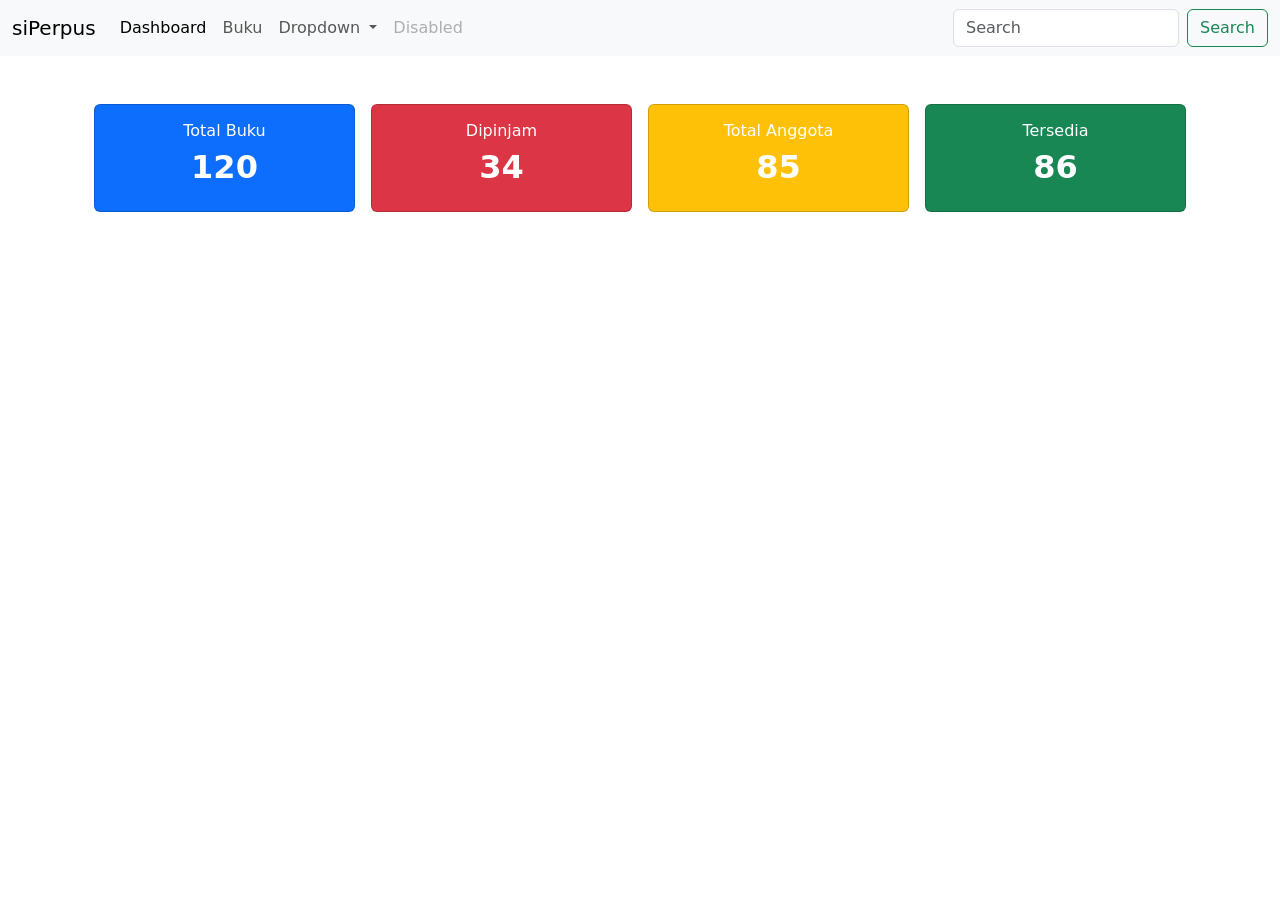
==== pages/index.html @ 61b56c11 "dashboard dan daftar buku" ====
<!DOCTYPE html>
<html lang="en">

<head>
    <meta charset="UTF-8">
    <meta name="viewport" content="width=device-width, initial-scale=1.0">
    <title>Dashboard</title>
    <link href="https://cdn.jsdelivr.net/npm/bootstrap@5.3.8/dist/css/bootstrap.min.css" rel="stylesheet"
        integrity="sha384-sRIl4kxILFvY47J16cr9ZwB07vP4J8+LH7qKQnuqkuIAvNWLzeN8tE5YBujZqJLB" crossorigin="anonymous">
    <script src="https://cdn.jsdelivr.net/npm/bootstrap@5.3.8/dist/js/bootstrap.bundle.min.js"
        integrity="sha384-FKyoEForCGlyvwx9Hj09JcYn3nv7wiPVlz7YYwJrWVcXK/BmnVDxM+D2scQbITxI"
        crossorigin="anonymous"></script>
</head>

<body>
    <nav class="navbar navbar-expand-lg bg-body-tertiary">
        <div class="container-fluid">
            <a class="navbar-brand" href="index.html">siPerpus</a>
            <button class="navbar-toggler" type="button" data-bs-toggle="collapse"
                data-bs-target="#navbarSupportedContent" aria-controls="navbarSupportedContent" aria-expanded="false"
                aria-label="Toggle navigation">
                <span class="navbar-toggler-icon"></span>
            </button>
            <div class="collapse navbar-collapse" id="navbarSupportedContent">
                <ul class="navbar-nav me-auto mb-2 mb-lg-0">
                    <li class="nav-item">
                        <a class="nav-link active" aria-current="page" href="index.html">Dashboard</a>
                    </li>
                    <li class="nav-item">
                        <a class="nav-link" href="daftar_buku.html">Buku</a>
                    </li>
                    <li class="nav-item dropdown">
                        <a class="nav-link dropdown-toggle" href="#" role="button" data-bs-toggle="dropdown"
                            aria-expanded="false">
                            Dropdown
                        </a>
                        <ul class="dropdown-menu">
                            <li><a class="dropdown-item" href="#">Action</a></li>
                            <li><a class="dropdown-item" href="#">Another action</a></li>
                            <li>
                                <hr class="dropdown-divider">
                            </li>
                            <li><a class="dropdown-item" href="#">Something else here</a></li>
                        </ul>
                    </li>
                    <li class="nav-item">
                        <a class="nav-link disabled" aria-disabled="true">Disabled</a>
                    </li>
                </ul>
                <form class="d-flex" role="search">
                    <input class="form-control me-2" type="search" placeholder="Search" aria-label="Search" />
                    <button class="btn btn-outline-success" type="submit">Search</button>
                </form>
            </div>
        </div>
    </nav>
    <div class="container text-center mx-auto mt-5">
        <div class="container text-center">
            <div class="row g-3">
                <div class="col-md-3">
                    <div class="card text-white bg-primary">
                        <div class="card-body">
                            <h6 class="card-title">Total Buku</h6>
                            <h2 class="fw-bold">120</h2>
                        </div>
                    </div>
                </div>
                <div class="col-md-3">
                    <div class="card text-white bg-danger">
                        <div class="card-body">
                            <h6 class="card-title">Dipinjam</h6>
                            <h2 class="fw-bold">34</h2>
                        </div>
                    </div>
                </div>
                <div class="col-md-3">
                    <div class="card text-white bg-warning">
                        <div class="card-body">
                            <h6 class="card-title">Total Anggota</h6>
                            <h2 class="fw-bold">85</h2>
                        </div>
                    </div>
                </div>
                <div class="col-md-3">
                    <div class="card text-white bg-success">
                        <div class="card-body">
                            <h6 class="card-title">Tersedia</h6>
                            <h2 class="fw-bold">86</h2>
                        </div>
                    </div>
                </div>
            </div>
        </div>
    </div>
    <div class="container text-center mx-auto mt-5">

    </div>
    <script src="https://cdn.jsdelivr.net/npm/@popperjs/core@2.11.8/dist/umd/popper.min.js"
        integrity="sha384-I7E8VVD/ismYTF4hNIPjVp/Zjvgyol6VFvRkX/vR+Vc4jQkC+hVqc2pM8ODewa9r"
        crossorigin="anonymous"></script>
    <script src="https://cdn.jsdelivr.net/npm/bootstrap@5.3.8/dist/js/bootstrap.min.js"
        integrity="sha384-G/EV+4j2dNv+tEPo3++6LCgdCROaejBqfUeNjuKAiuXbjrxilcCdDz6ZAVfHWe1Y"
        crossorigin="anonymous"></script>
</body>

</html>
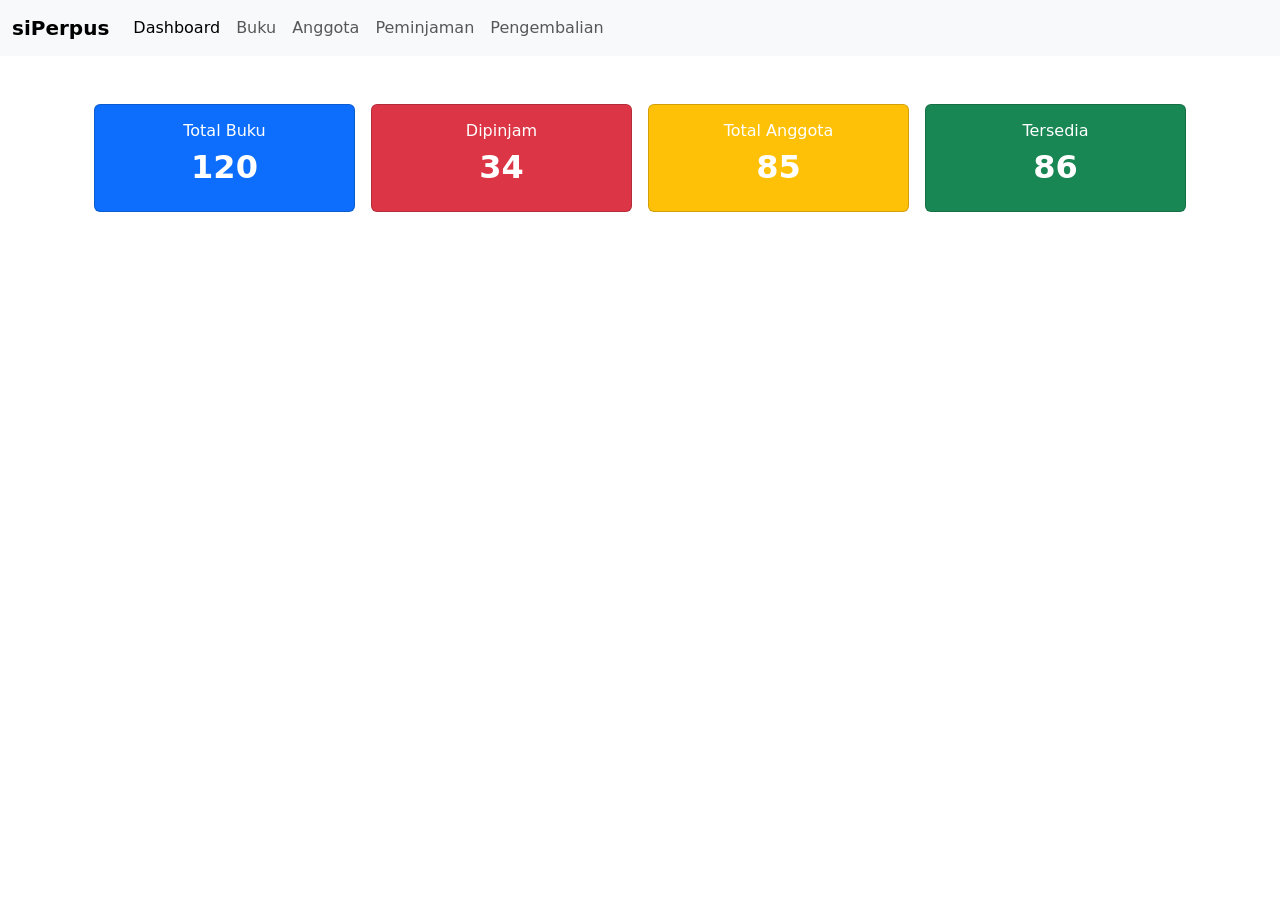
==== commit 34f50db0: "buat tabel buku" ====
--- a/pages/index.html
+++ b/pages/index.html
@@ -14,46 +14,34 @@
 
 <body>
     <nav class="navbar navbar-expand-lg bg-body-tertiary">
-        <div class="container-fluid">
-            <a class="navbar-brand" href="index.html">siPerpus</a>
-            <button class="navbar-toggler" type="button" data-bs-toggle="collapse"
-                data-bs-target="#navbarSupportedContent" aria-controls="navbarSupportedContent" aria-expanded="false"
-                aria-label="Toggle navigation">
-                <span class="navbar-toggler-icon"></span>
-            </button>
-            <div class="collapse navbar-collapse" id="navbarSupportedContent">
-                <ul class="navbar-nav me-auto mb-2 mb-lg-0">
-                    <li class="nav-item">
-                        <a class="nav-link active" aria-current="page" href="index.html">Dashboard</a>
-                    </li>
-                    <li class="nav-item">
-                        <a class="nav-link" href="daftar_buku.html">Buku</a>
-                    </li>
-                    <li class="nav-item dropdown">
-                        <a class="nav-link dropdown-toggle" href="#" role="button" data-bs-toggle="dropdown"
-                            aria-expanded="false">
-                            Dropdown
-                        </a>
-                        <ul class="dropdown-menu">
-                            <li><a class="dropdown-item" href="#">Action</a></li>
-                            <li><a class="dropdown-item" href="#">Another action</a></li>
-                            <li>
-                                <hr class="dropdown-divider">
-                            </li>
-                            <li><a class="dropdown-item" href="#">Something else here</a></li>
-                        </ul>
-                    </li>
-                    <li class="nav-item">
-                        <a class="nav-link disabled" aria-disabled="true">Disabled</a>
-                    </li>
-                </ul>
-                <form class="d-flex" role="search">
-                    <input class="form-control me-2" type="search" placeholder="Search" aria-label="Search" />
-                    <button class="btn btn-outline-success" type="submit">Search</button>
-                </form>
-            </div>
+    <div class="container-fluid">
+        <a class="navbar-brand fw-bold" href="index.html">siPerpus</a>
+        <button class="navbar-toggler" type="button" data-bs-toggle="collapse"
+            data-bs-target="#navbarSupportedContent" aria-controls="navbarSupportedContent"
+            aria-expanded="false" aria-label="Toggle navigation">
+            <span class="navbar-toggler-icon"></span>
+        </button>
+        <div class="collapse navbar-collapse" id="navbarSupportedContent">
+            <ul class="navbar-nav me-auto mb-2 mb-lg-0">
+                <li class="nav-item">
+                    <a class="nav-link active" aria-current="page" href="index.html">Dashboard</a>
+                </li>
+                <li class="nav-item">
+                    <a class="nav-link" href="daftar_buku.html">Buku</a>
+                </li>
+                <li class="nav-item">
+                    <a class="nav-link" href="anggota.html">Anggota</a>
+                </li>
+                <li class="nav-item">
+                    <a class="nav-link" href="peminjaman.html">Peminjaman</a>
+                </li>
+                <li class="nav-item">
+                    <a class="nav-link" href="pengembalian.html">Pengembalian</a>
+                </li>
+            </ul>
         </div>
-    </nav>
+    </div>
+</nav>
     <div class="container text-center mx-auto mt-5">
         <div class="container text-center">
             <div class="row g-3">
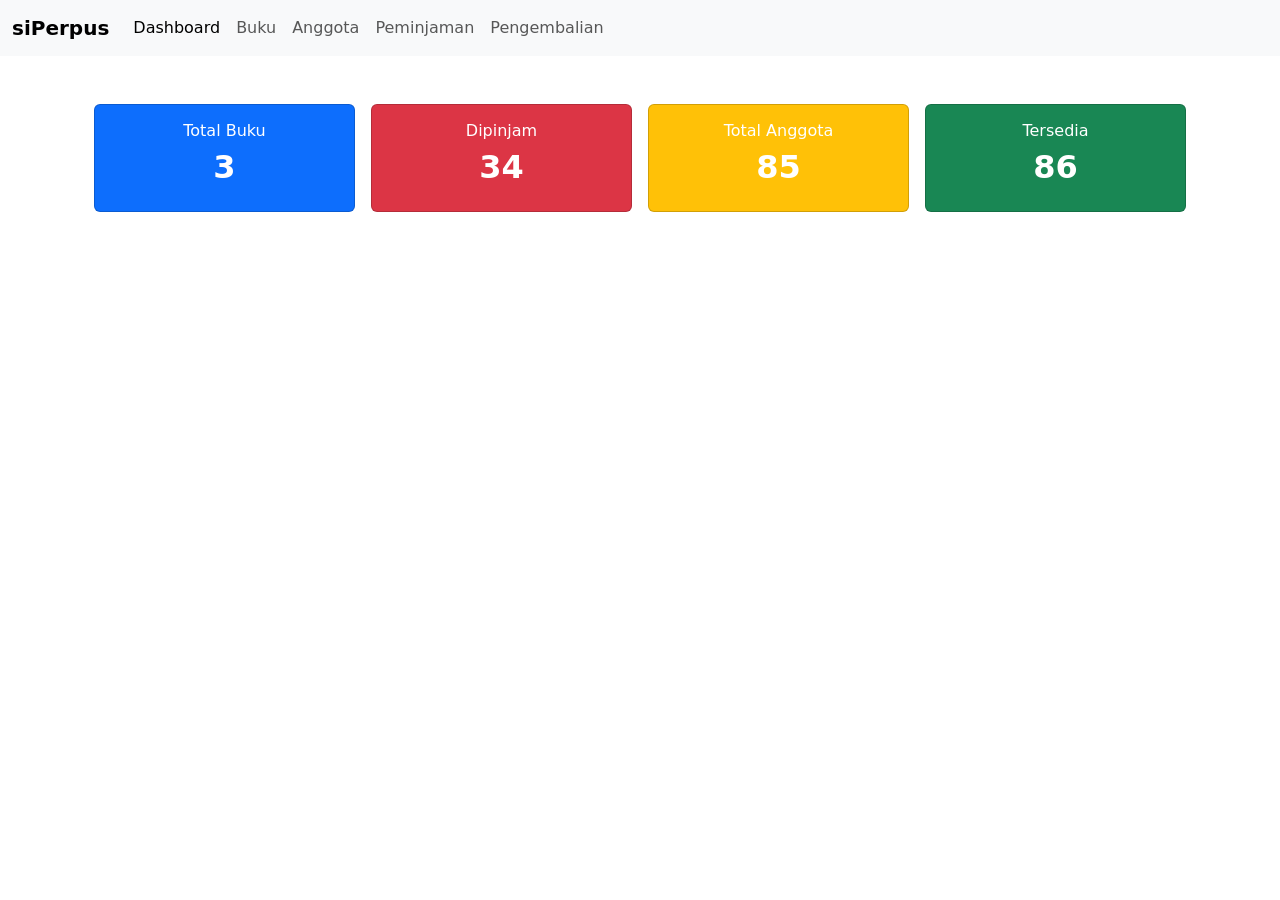
==== commit 80ffee36: "buat data anggota perpustakaan" ====
--- a/pages/index.html
+++ b/pages/index.html
@@ -14,34 +14,34 @@
 
 <body>
     <nav class="navbar navbar-expand-lg bg-body-tertiary">
-    <div class="container-fluid">
-        <a class="navbar-brand fw-bold" href="index.html">siPerpus</a>
-        <button class="navbar-toggler" type="button" data-bs-toggle="collapse"
-            data-bs-target="#navbarSupportedContent" aria-controls="navbarSupportedContent"
-            aria-expanded="false" aria-label="Toggle navigation">
-            <span class="navbar-toggler-icon"></span>
-        </button>
-        <div class="collapse navbar-collapse" id="navbarSupportedContent">
-            <ul class="navbar-nav me-auto mb-2 mb-lg-0">
-                <li class="nav-item">
-                    <a class="nav-link active" aria-current="page" href="index.html">Dashboard</a>
-                </li>
-                <li class="nav-item">
-                    <a class="nav-link" href="daftar_buku.html">Buku</a>
-                </li>
-                <li class="nav-item">
-                    <a class="nav-link" href="anggota.html">Anggota</a>
-                </li>
-                <li class="nav-item">
-                    <a class="nav-link" href="peminjaman.html">Peminjaman</a>
-                </li>
-                <li class="nav-item">
-                    <a class="nav-link" href="pengembalian.html">Pengembalian</a>
-                </li>
-            </ul>
+        <div class="container-fluid">
+            <a class="navbar-brand fw-bold" href="index.html">siPerpus</a>
+            <button class="navbar-toggler" type="button" data-bs-toggle="collapse"
+                data-bs-target="#navbarSupportedContent" aria-controls="navbarSupportedContent" aria-expanded="false"
+                aria-label="Toggle navigation">
+                <span class="navbar-toggler-icon"></span>
+            </button>
+            <div class="collapse navbar-collapse" id="navbarSupportedContent">
+                <ul class="navbar-nav me-auto mb-2 mb-lg-0">
+                    <li class="nav-item">
+                        <a class="nav-link active" aria-current="page" href="index.html">Dashboard</a>
+                    </li>
+                    <li class="nav-item">
+                        <a class="nav-link" href="buku.html">Buku</a>
+                    </li>
+                    <li class="nav-item">
+                        <a class="nav-link" href="anggota.html">Anggota</a>
+                    </li>
+                    <li class="nav-item">
+                        <a class="nav-link" href="peminjaman.html">Peminjaman</a>
+                    </li>
+                    <li class="nav-item">
+                        <a class="nav-link" href="pengembalian.html">Pengembalian</a>
+                    </li>
+                </ul>
+            </div>
         </div>
-    </div>
-</nav>
+    </nav>
     <div class="container text-center mx-auto mt-5">
         <div class="container text-center">
             <div class="row g-3">
@@ -49,7 +49,7 @@
                     <div class="card text-white bg-primary">
                         <div class="card-body">
                             <h6 class="card-title">Total Buku</h6>
-                            <h2 class="fw-bold">120</h2>
+                            <h2 class="fw-bold" id="total-buku">120</h2>
                         </div>
                     </div>
                 </div>
@@ -83,6 +83,13 @@
     <div class="container text-center mx-auto mt-5">
 
     </div>
+    <script src="./../js/data.js"></script>
+    <script>
+        document.addEventListener("DOMContentLoaded", () => {
+            const totalBuku = document.getElementById('total-buku');
+            totalBuku.innerHTML = dataBuku.length;
+        });
+    </script>
     <script src="https://cdn.jsdelivr.net/npm/@popperjs/core@2.11.8/dist/umd/popper.min.js"
         integrity="sha384-I7E8VVD/ismYTF4hNIPjVp/Zjvgyol6VFvRkX/vR+Vc4jQkC+hVqc2pM8ODewa9r"
         crossorigin="anonymous"></script>
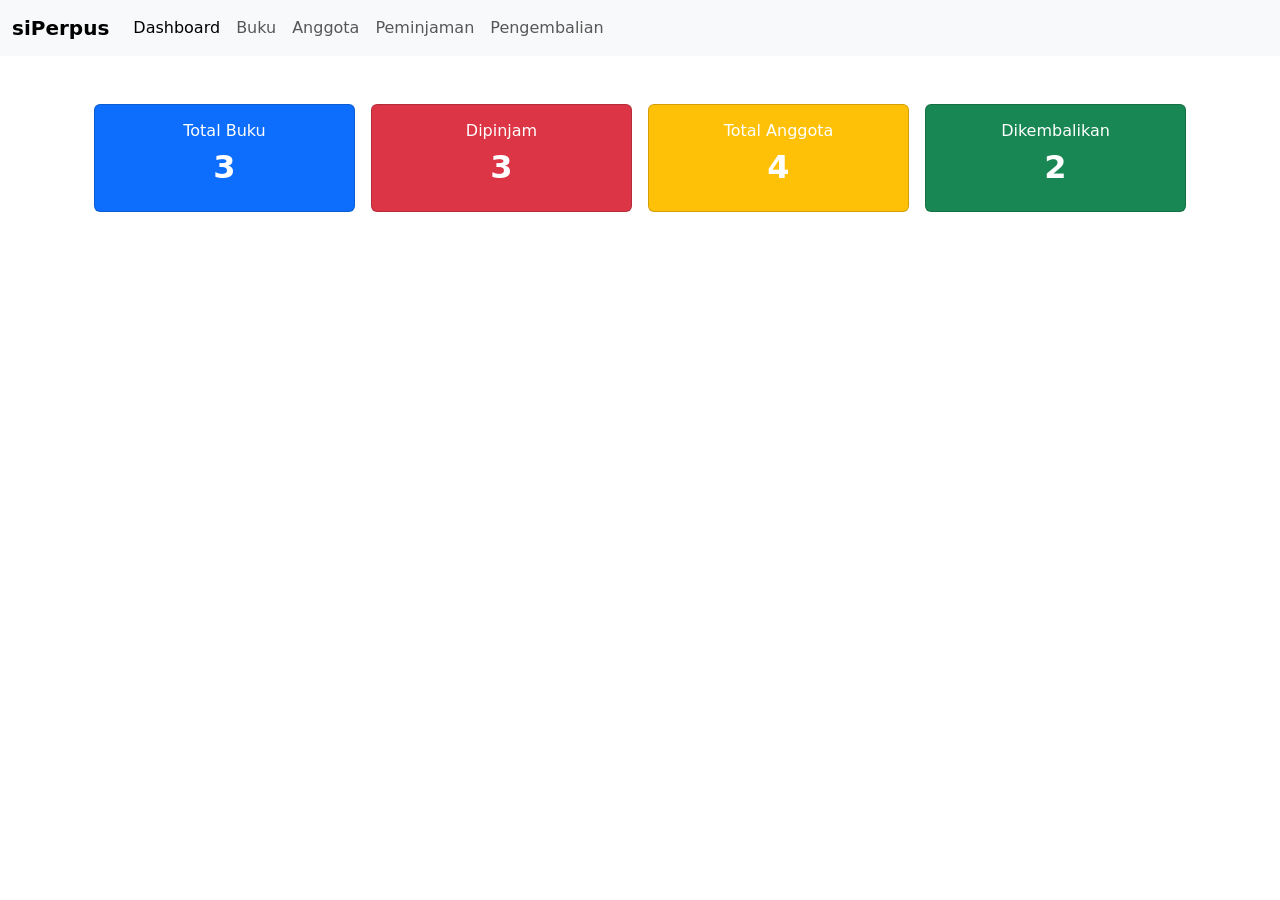
==== commit 90463982: "update dashboard" ====
--- a/pages/index.html
+++ b/pages/index.html
@@ -49,7 +49,7 @@
                     <div class="card text-white bg-primary">
                         <div class="card-body">
                             <h6 class="card-title">Total Buku</h6>
-                            <h2 class="fw-bold" id="total-buku">120</h2>
+                            <h2 class="fw-bold" id="total-buku">0</h2>
                         </div>
                     </div>
                 </div>
@@ -57,7 +57,7 @@
                     <div class="card text-white bg-danger">
                         <div class="card-body">
                             <h6 class="card-title">Dipinjam</h6>
-                            <h2 class="fw-bold">34</h2>
+                            <h2 class="fw-bold" id="total-dipinjam">0</h2>
                         </div>
                     </div>
                 </div>
@@ -65,29 +65,35 @@
                     <div class="card text-white bg-warning">
                         <div class="card-body">
                             <h6 class="card-title">Total Anggota</h6>
-                            <h2 class="fw-bold">85</h2>
+                            <h2 class="fw-bold" id="total-anggota">0</h2>
                         </div>
                     </div>
                 </div>
                 <div class="col-md-3">
                     <div class="card text-white bg-success">
                         <div class="card-body">
-                            <h6 class="card-title">Tersedia</h6>
-                            <h2 class="fw-bold">86</h2>
+                            <h6 class="card-title">Dikembalikan</h6>
+                            <h2 class="fw-bold" id="total-kembali">0</h2>
                         </div>
                     </div>
                 </div>
             </div>
         </div>
     </div>
-    <div class="container text-center mx-auto mt-5">
-
-    </div>
     <script src="./../js/data.js"></script>
     <script>
         document.addEventListener("DOMContentLoaded", () => {
             const totalBuku = document.getElementById('total-buku');
             totalBuku.innerHTML = dataBuku.length;
+
+            const totalAnggota = document.getElementById('total-anggota');
+            totalAnggota.innerHTML = dataAnggota.length;
+
+            const totalDipinjam = document.getElementById('total-dipinjam');
+            totalDipinjam.innerHTML = dataPeminjaman.length;
+
+            const totalPengembalian = document.getElementById('total-kembali');
+            totalPengembalian.innerHTML = dataPengembalian.length;
         });
     </script>
     <script src="https://cdn.jsdelivr.net/npm/@popperjs/core@2.11.8/dist/umd/popper.min.js"
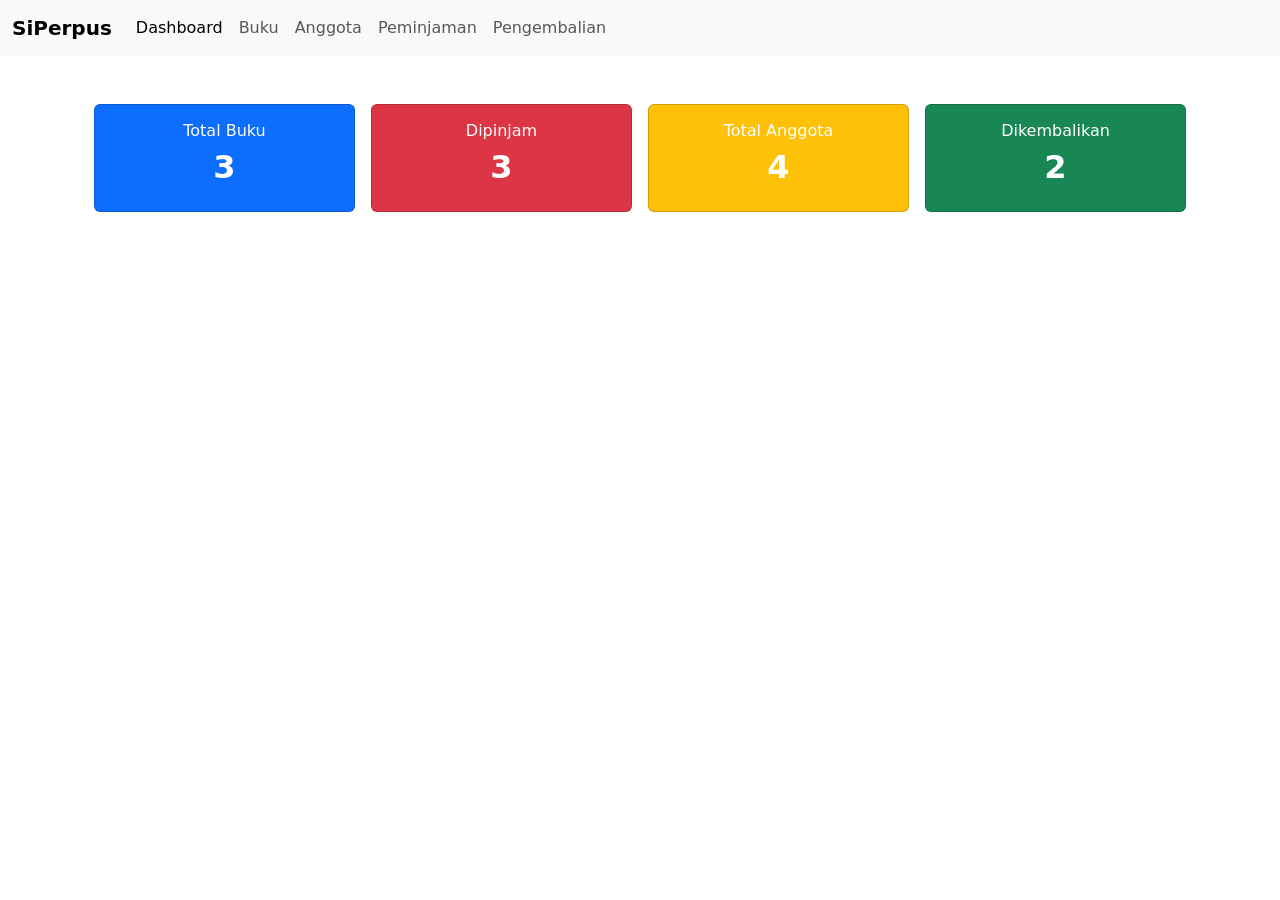
==== commit 9c5997c6: "Update index.html" ====
--- a/pages/index.html
+++ b/pages/index.html
@@ -15,7 +15,7 @@
 <body>
     <nav class="navbar navbar-expand-lg bg-body-tertiary">
         <div class="container-fluid">
-            <a class="navbar-brand fw-bold" href="index.html">siPerpus</a>
+            <a class="navbar-brand fw-bold" href="index.html">SiPerpus</a>
             <button class="navbar-toggler" type="button" data-bs-toggle="collapse"
                 data-bs-target="#navbarSupportedContent" aria-controls="navbarSupportedContent" aria-expanded="false"
                 aria-label="Toggle navigation">
@@ -104,4 +104,4 @@
         crossorigin="anonymous"></script>
 </body>
 
-</html>+</html>
